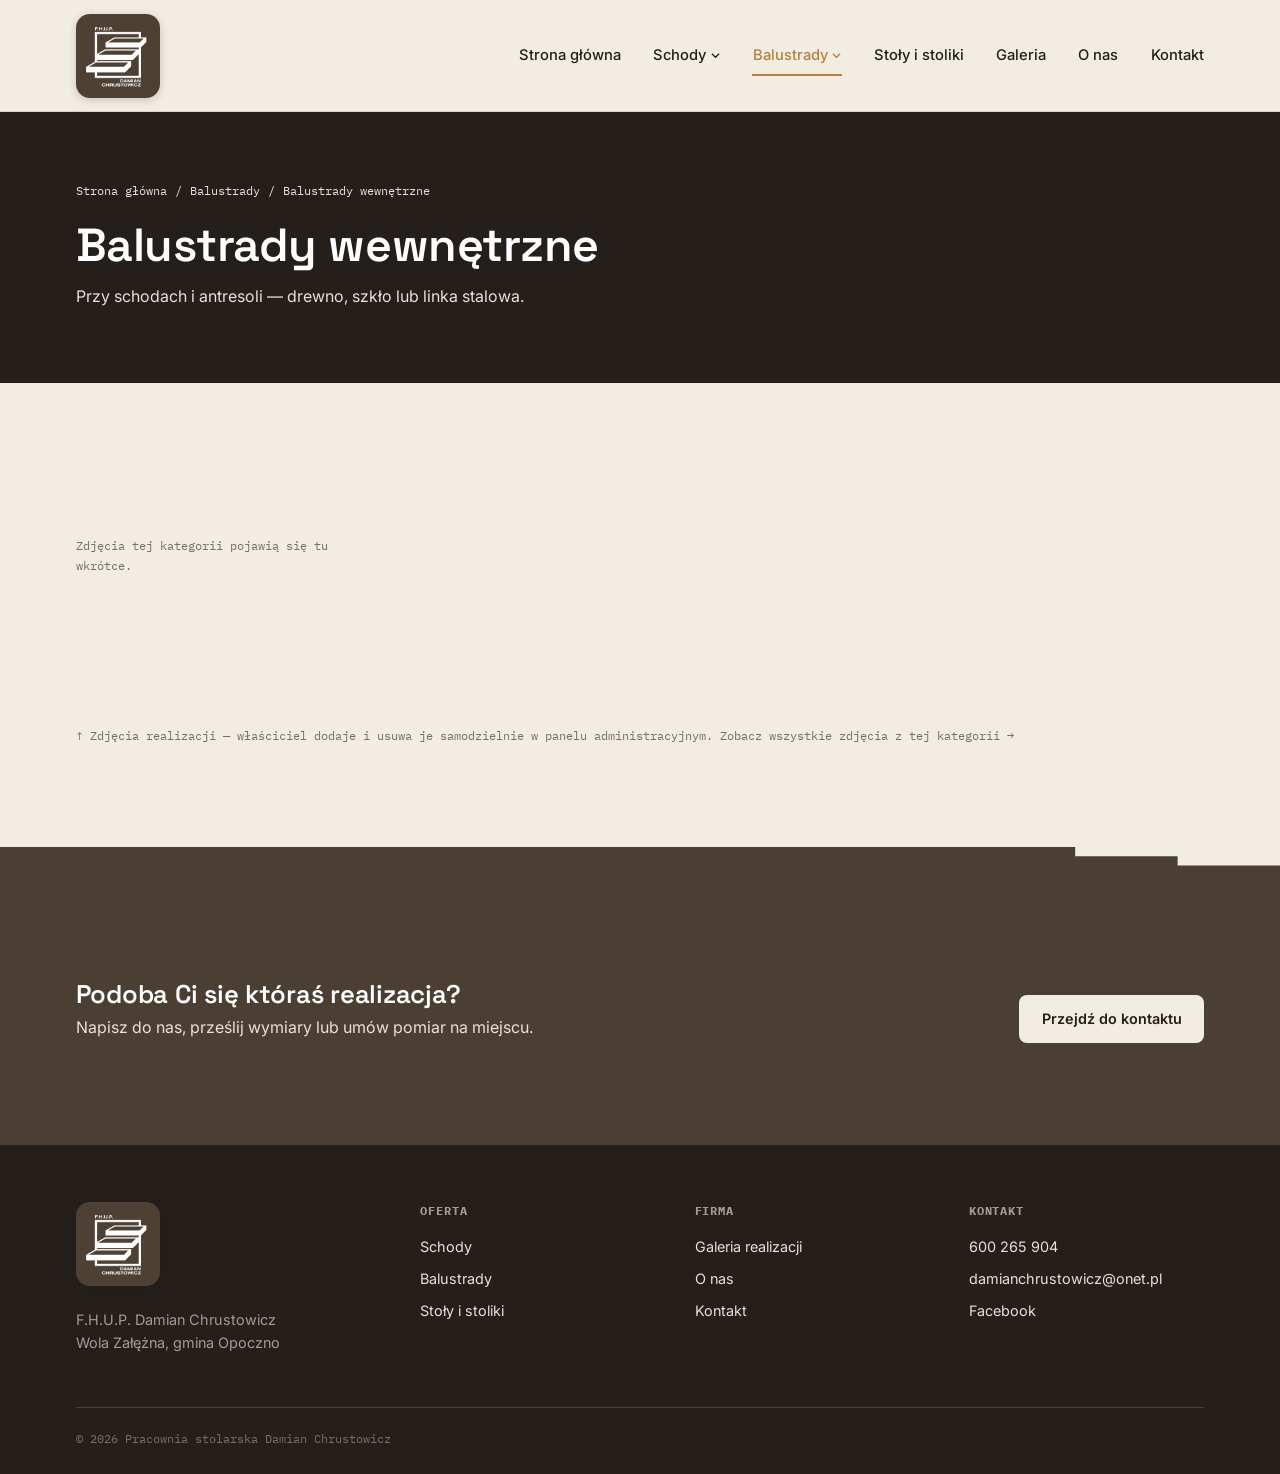
==== balustrady-wewnetrzne.html @ e5d3ef03 "wersja 1" ====
<!DOCTYPE html>
<html lang="pl">
<head>
<meta charset="UTF-8">
<meta name="viewport" content="width=device-width, initial-scale=1.0">
<title>Balustrady wewnętrzne | Pracownia stolarska Damian Chrustowicz</title>
<meta name="description" content="Przy schodach i antresoli — drewno, szkło lub linka stalowa.">
<link rel="icon" href="assets/img/logo.png">
<link rel="stylesheet" href="assets/css/style.css">
</head>
<body>

<header class="topbar">
  <div class="topbar-inner">
    <a href="index.html" class="brand">
      <span class="brand-mark"><img src="assets/img/logo.png" alt="Logo F.H.U.P. Damian Chrustowicz"></span>
    </a>
    <ul class="nav-desktop">
      <li><a href="index.html" class="nav-link">Strona główna</a></li>
      <li>
        <a href="schody.html" class="nav-link has-dropdown">Schody
          <svg class="caret" viewBox="0 0 10 6" fill="none"><path d="M1 1L5 5L9 1" stroke="currentColor" stroke-width="1.4"/></svg>
        </a>
        <div class="dropdown">
          <a href="schody-na-beton.html">Schody na beton<small>Okładziny na konstrukcję betonową</small></a>
          <a href="schody-na-konstrukcje.html">Schody na konstrukcję<small>Pełna konstrukcja od podstaw</small></a>
        </div>
      </li>
      <li>
        <a href="balustrady.html" class="nav-link has-dropdown">Balustrady
          <svg class="caret" viewBox="0 0 10 6" fill="none"><path d="M1 1L5 5L9 1" stroke="currentColor" stroke-width="1.4"/></svg>
        </a>
        <div class="dropdown">
          <a href="balustrady-zewnetrzne.html">Balustrady zewnętrzne<small>Taras, balkon, wejście</small></a>
          <a href="balustrady-wewnetrzne.html">Balustrady wewnętrzne<small>Przy schodach i antresoli</small></a>
        </div>
      </li>
      <li><a href="stoliki.html" class="nav-link">Stoły i stoliki</a></li>
      <li><a href="galeria.html" class="nav-link">Galeria</a></li>
      <li><a href="o-nas.html" class="nav-link">O nas</a></li>
      <li><a href="kontakt.html" class="nav-link">Kontakt</a></li>
    </ul>
    <button class="nav-toggle" aria-label="Otwórz menu" aria-expanded="false"><span></span></button>
  </div>
</header>

<section class="page-hero">
  <div class="wrap reveal is-visible">
    <p class="breadcrumbs"><a href="index.html">Strona główna</a> / <a href="balustrady.html">Balustrady</a> / <span>Balustrady wewnętrzne</span></p>
    <h1>Balustrady wewnętrzne</h1>
    <p>Przy schodach i antresoli — drewno, szkło lub linka stalowa.</p>
  </div>
</section>
<div class="stepped-divider to-cream" aria-hidden="true"></div>

<section class="section">
  <div class="wrap">
    <div class="gallery" id="gallery-root" data-category="Balustrady wewnętrzne" data-limit="8"></div>
    <p class="gallery-note">↑ Zdjęcia realizacji — właściciel dodaje i usuwa je samodzielnie w panelu administracyjnym. <a href="galeria.html?kat=Balustrady%20wewn%C4%99trzne">Zobacz wszystkie zdjęcia z tej kategorii →</a></p>
  </div>
</section>

<div class="stepped-divider flip to-taupe" aria-hidden="true"></div>
<section class="section taupe">
  <div class="wrap">
    <div class="cta-strip reveal" style="background:transparent;padding:0;">
      <div>
        <h3>Podoba Ci się któraś realizacja?</h3>
        <p>Napisz do nas, prześlij wymiary lub umów pomiar na miejscu.</p>
      </div>
      <a href="kontakt.html" class="btn btn-primary" style="background:#f2ede3;color:#241f1b;">Przejdź do kontaktu</a>
    </div>
  </div>
</section>

<footer class="site-footer">
  <div class="wrap">
    <div class="footer-grid">
      <div class="footer-brand">
        <span class="brand-mark" style="display:inline-flex;"><img src="assets/img/logo.png" alt="Logo F.H.U.P. Damian Chrustowicz" style="border-radius:8px;"></span>
        <p>F.H.U.P.  Damian Chrustowicz<br> Wola Załężna, gmina Opoczno</p>
      </div>
      <div>
        <h5>Oferta</h5>
        <ul>
          <li><a href="schody.html">Schody</a></li>
          <li><a href="balustrady.html">Balustrady</a></li>
          <li><a href="stoliki.html">Stoły i stoliki</a></li>
        </ul>
      </div>
      <div>
        <h5>Firma</h5>
        <ul>
        <li><a href="galeria.html">Galeria realizacji</a></li>
<li><a href="o-nas.html">O nas</a></li>
          <li><a href="kontakt.html">Kontakt</a></li>
        </ul>
      </div>
      <div>
        <h5>Kontakt</h5>
        <ul>
          <li><a href="tel:+48600265904">600 265 904</a></li>
          <li><a href="mailto:damianchrustowicz@onet.pl">damianchrustowicz@onet.pl</a></li>
          <li><a href="https://www.facebook.com/profile.php?id=61567282287597">Facebook</a></li>
        </ul>
      </div>
    </div>
    <div class="footer-bottom">
      <span>© <span data-year>2026</span> Pracownia stolarska Damian Chrustowicz</span>
    </div>
  </div>
</footer>

<script src="assets/js/script.js"></script>
<script src="assets/js/gallery.js"></script>
</body>
</html>
---- assets/css/style.css ----
/* ==========================================================================
   F.H.U.P. Damian Chrustowicz — system designu
   Paleta: espresso / taupe (marka) / kremowy / dąb / beton
   Typografia: Space Grotesk (display) + Inter (body) + IBM Plex Mono (dane)
   ========================================================================== */

@import url('https://fonts.googleapis.com/css2?family=Space+Grotesk:wght@400;500;600;700&family=Inter:wght@400;500;600&family=IBM+Plex+Mono:wght@400;500&display=swap');

:root{
  --espresso: #241f1b;
  --espresso-soft: #322a24;
  --taupe: #4b3f33;
  --taupe-light: #6b594a;
  --cream: #f2ede3;
  --cream-2: #e9e1d3;
  --paper: #faf7f1;
  --oak: #b8813f;
  --oak-light: #d9a862;
  --concrete: #a39c8f;
  --concrete-dark: #766f63;
  --white: #ffffff;
  --line: rgba(36,31,27,0.12);
  --line-light: rgba(250,247,241,0.16);

  --font-display: 'Space Grotesk', sans-serif;
  --font-body: 'Inter', sans-serif;
  --font-mono: 'IBM Plex Mono', monospace;

  --step: 1.6rem; /* jednostka bazowa nawiązująca do wysokości stopnia schodów */
  --container: 1180px;
  --topbar-h: 82px; /* nadpisywane dynamicznie z JS na podstawie realnej wysokości paska */

  --ease: cubic-bezier(.22,.61,.36,1);
}

*{ box-sizing: border-box; }
html{ scroll-behavior: smooth; overflow-x: hidden; width: 100%; }

body{
  margin:0;
  width: 100%;
  overflow-x: hidden; /* zabezpieczenie przed poziomym przewijaniem na mobile */
  font-family: var(--font-body);
  background: var(--cream);
  color: var(--espresso);
  -webkit-font-smoothing: antialiased;
  line-height: 1.6;
}
body.nav-open{ overflow: hidden; } /* blokada scrolla tła przy otwartym menu mobilnym */

img{ max-width:100%; display:block; }
a{ color:inherit; text-decoration:none; overflow-wrap: break-word; }
ul{ margin:0; padding:0; list-style:none; }
button{ font-family:inherit; cursor:pointer; }
h1,h2,h3,h4,p{ overflow-wrap: break-word; }

h1,h2,h3,h4{
  font-family: var(--font-display);
  font-weight: 600;
  line-height: 1.08;
  margin: 0;
  letter-spacing: -0.01em;
}

.eyebrow{
  font-family: var(--font-mono);
  font-size: 0.78rem;
  letter-spacing: 0.14em;
  text-transform: uppercase;
  color: var(--oak);
}

.wrap{
  max-width: var(--container);
  margin: 0 auto;
  padding: 0 1.6rem;
}

@media (prefers-reduced-motion: reduce){
  *{ animation-duration: 0.001ms !important; animation-iteration-count: 1 !important; transition-duration: 0.001ms !important; scroll-behavior: auto !important; }
}

/* Focus visibility */
a:focus-visible, button:focus-visible, input:focus-visible{
  outline: 2px solid var(--oak);
  outline-offset: 3px;
}

/* ==========================================================================
   Reveal on scroll
   ========================================================================== */
.reveal{
  opacity: 0;
  transform: translateY(28px);
  transition: opacity .8s var(--ease), transform .8s var(--ease);
}
.reveal.is-visible{
  opacity: 1;
  transform: translateY(0);
}
.reveal-stagger > *{ transition-delay: calc(var(--i, 0) * 90ms); }

/* ==========================================================================
   Top bar
   ========================================================================== */
.topbar{
  position: sticky;
  top: 0;
  z-index: 100;
  background: rgba(242,237,227,0.88);
  backdrop-filter: blur(10px);
  border-bottom: 1px solid var(--line);
  transition: background .3s var(--ease);
}
.topbar-inner{
  display:flex;
  align-items:center;
  justify-content: space-between;
  gap: 1rem;
  padding: 0.85rem 1.6rem;
  max-width: var(--container);
  margin: 0 auto;
}
.brand{
  display:flex;
  align-items:center;
  gap: 0.7rem;
  min-width: 0; /* pozwala tekstowi się zawijać zamiast rozpychać nagłówek */
}
.brand-mark{
  width: 84px;
  height: 84px;
  border-radius: 14px;
  overflow: hidden;
  flex: none;
  box-shadow: 0 2px 8px rgba(36,31,27,0.2);
}
.brand-mark img{ width:100%; height:100%; object-fit: cover; }
.brand-text{
  font-family: var(--font-display);
  line-height: 1.2;
}
.brand-text strong{
  display:block;
  font-size: 1.12rem;
  font-weight: 700;
  letter-spacing: 0.01em;
}
.brand-text span{
  display:block;
  font-family: var(--font-mono);
  font-size: 0.7rem;
  letter-spacing: 0.06em;
  color: var(--concrete-dark);
  text-transform: uppercase;
}

.nav-desktop{
  display:flex;
  align-items:center;
  gap: clamp(1rem, 2.4vw, 2.1rem);
  flex-wrap: nowrap;
}
.nav-desktop > li{ position: relative; }
.nav-link{
  font-size: 0.92rem;
  font-weight: 500;
  padding: 0.4rem 0.05rem;
  position: relative;
}
.nav-link::after{
  content:'';
  position:absolute;
  left:0; right:100%;
  bottom: -2px;
  height: 2px;
  background: var(--oak);
  transition: right .28s var(--ease);
}
.nav-link:hover::after, .nav-link.active::after{ right:0; }
.nav-link.active{ color: var(--oak); }

.has-dropdown{ display:flex; align-items:center; gap:0.3rem; }
.caret{ width:9px; height:9px; transition: transform .25s var(--ease); }
li:hover .caret{ transform: rotate(180deg); }

.dropdown{
  position:absolute;
  top: 100%;
  left: -1rem;
  margin-top: 0.6rem;
  background: var(--paper);
  border: 1px solid var(--line);
  border-radius: 10px;
  padding: 0.5rem;
  min-width: 230px;
  box-shadow: 0 18px 36px -12px rgba(36,31,27,0.22);
  opacity:0;
  visibility: hidden;
  transform: translateY(6px);
  transition: opacity .22s var(--ease), transform .22s var(--ease), visibility .22s;
}
li:hover .dropdown, li:focus-within .dropdown{
  opacity:1; visibility: visible; transform: translateY(0);
}
.dropdown a{
  display:block;
  padding: 0.6rem 0.75rem;
  border-radius: 7px;
  font-size: 0.88rem;
}
.dropdown a:hover{ background: var(--cream-2); color: var(--oak); }
.dropdown small{
  display:block;
  font-family: var(--font-mono);
  font-size: 0.68rem;
  color: var(--concrete-dark);
  margin-top: 0.1rem;
}

.btn{
  display:inline-flex;
  align-items:center;
  gap:0.5rem;
  font-weight: 600;
  font-size: 0.9rem;
  padding: 0.72rem 1.35rem;
  border-radius: 8px;
  border: 1px solid transparent;
  transition: transform .25s var(--ease), background .25s var(--ease), border-color .25s var(--ease), color .25s var(--ease);
}
.btn-primary{
  background: var(--espresso);
  color: var(--cream);
}
.btn-primary:hover{ background: var(--oak); transform: translateY(-2px); }
.btn-ghost{
  border-color: var(--espresso);
  color: var(--espresso);
}
.btn-ghost:hover{ background: var(--espresso); color: var(--cream); transform: translateY(-2px); }
.btn-ghost.on-dark{ border-color: var(--line-light); color: var(--cream); }
.btn-ghost.on-dark:hover{ background: var(--cream); color: var(--espresso); }

.nav-toggle{
  display:none;
  width: 42px; height: 42px;
  border-radius: 8px;
  border: 1px solid var(--line);
  background: transparent;
  align-items:center;
  justify-content:center;
}
.nav-toggle span, .nav-toggle::before, .nav-toggle::after{
  content:'';
  display:block;
  width: 18px; height: 2px;
  background: var(--espresso);
  position:relative;
  transition: transform .25s var(--ease), opacity .25s var(--ease);
}
.nav-toggle::before{ position:absolute; transform: translateY(-6px); }
.nav-toggle::after{ position:absolute; transform: translateY(6px); }
.nav-toggle.is-open span{ opacity:0; }
.nav-toggle.is-open::before{ transform: rotate(45deg); }
.nav-toggle.is-open::after{ transform: rotate(-45deg); }

/* ==========================================================================
   Hero
   ========================================================================== */
.hero{
  position: relative;
  background: var(--espresso);
  color: var(--cream);
  overflow: hidden;
  padding: 5.5rem 0 0;
}
.hero-grid{
  display:grid;
  grid-template-columns: 1.05fr 0.95fr;
  gap: 2rem;
  align-items:center;
  max-width: var(--container);
  margin: 0 auto;
  padding: 0 1.6rem 4.5rem;
}
.hero h1{
  font-size: clamp(2.4rem, 5vw, 3.7rem);
  color: var(--white);
}
.hero h1 em{
  font-style: normal;
  color: var(--oak-light);
}
.hero p.lead{
  margin-top: 1.4rem;
  max-width: 46ch;
  color: var(--cream-2);
  font-size: 1.08rem;
}
.hero-cta{
  display:flex;
  gap: 0.9rem;
  margin-top: 2.2rem;
  flex-wrap: wrap;
}
.hero-meta{
  display:flex;
  gap: 2.2rem;
  margin-top: 3rem;
  padding-top: 1.6rem;
  border-top: 1px solid var(--line-light);
  flex-wrap: wrap;
}
.hero-meta div strong{
  display:block;
  font-family: var(--font-display);
  font-size: 1.5rem;
  color: var(--white);
}
.hero-meta div span{
  font-family: var(--font-mono);
  font-size: 0.7rem;
  letter-spacing: 0.06em;
  color: var(--concrete);
  text-transform: uppercase;
}

/* Signature staircase graphic — schody budujące się krok po kroku */
.stairs-signature{
  position: relative;
  height: 420px;
  display:flex;
  align-items:flex-end;
  justify-content:center;
}
.stairs-signature svg{ width:100%; height:100%; overflow: visible; }
.stair-step{
  opacity:0;
  transform: translateX(-24px);
  transition: opacity .7s var(--ease), transform .7s var(--ease);
}
.stairs-signature.is-visible .stair-step{ opacity:1; transform: translateX(0); }
.stairs-signature.is-visible .stair-step:nth-child(1){ transition-delay: .05s; }
.stairs-signature.is-visible .stair-step:nth-child(2){ transition-delay: .2s; }
.stairs-signature.is-visible .stair-step:nth-child(3){ transition-delay: .35s; }
.stairs-signature.is-visible .stair-step:nth-child(4){ transition-delay: .5s; }
.stairs-signature.is-visible .stair-step:nth-child(5){ transition-delay: .65s; }

/* Stepped divider — profil schodka jako granica sekcji */
.stepped-divider{
  --h: 46px;
  height: var(--h);
  background: var(--cream);
  clip-path: polygon(
    0 100%, 0 40%, 8% 40%, 8% 20%, 16% 20%, 16% 0,
    100% 0, 100% 100%
  );
}
.stepped-divider.flip{
  transform: scaleX(-1);
}
.stepped-divider.flipY{
  transform: scaleY(-1);
}
.stepped-divider.to-dark{ background: var(--espresso); }
.stepped-divider.to-taupe{ background: var(--taupe); }
.stepped-divider.to-cream{ background: var(--cream); }
.stepped-divider.to-paper{ background: var(--paper); }

/* ==========================================================================
   Section basics
   ========================================================================== */
.section{ padding: 5.5rem 0; }
.section-tight{ padding: 3.6rem 0; }
.section.dark{ background: var(--espresso); color: var(--cream); }
.section.taupe{ background: var(--taupe); color: var(--cream); }
.section.paper{ background: var(--paper); }

.section-head{
  display:flex;
  justify-content: space-between;
  align-items: flex-end;
  gap: 2rem;
  margin-bottom: 2.6rem;
  flex-wrap: wrap;
}
.section-head h2{ font-size: clamp(1.7rem, 3vw, 2.4rem); margin-top: 0.5rem; }
.section-head p{ max-width: 46ch; color: var(--concrete-dark); }
.section.dark .section-head p, .section.taupe .section-head p{ color: var(--cream-2); }

/* ==========================================================================
   Kategorie (karty)
   ========================================================================== */
.cat-grid{
  display:grid;
  grid-template-columns: repeat(3, 1fr);
  gap: 1.4rem;
}
.cat-grid.cols-2{ grid-template-columns: repeat(2, 1fr); max-width: 780px; }

.btn svg{ width: 17px; height: 17px; flex: none; }
.cat-card{
  position: relative;
  border-radius: 14px;
  overflow:hidden;
  aspect-ratio: 4/5;
  display:flex;
  flex-direction:column;
  justify-content:flex-end;
  background: linear-gradient(155deg, var(--taupe-light), var(--espresso));
  isolation: isolate;
  min-width: 0;
}
.cat-card::before{
  content:'';
  position:absolute; inset:0;
  background: linear-gradient(180deg, rgba(36,31,27,0) 35%, rgba(20,17,14,0.92) 100%);
  z-index:1;
}
.cat-card .cat-ph{
  position:absolute; inset:0;
  background-size: cover;
  background-position: center;
  transform: scale(1.02);
  transition: transform .6s var(--ease);
}
.cat-card:hover .cat-ph{ transform: scale(1.1); }
.cat-card-body{
  position: relative;
  z-index: 2;
  padding: 1.5rem;
  color: var(--white);
}
.cat-card-body .eyebrow{ color: var(--oak-light); }
.cat-card-body h3{ font-size: 1.35rem; margin-top: 0.35rem; }
.cat-card-body p{
  font-size: 0.88rem;
  color: var(--cream-2);
  margin: 0.5rem 0 0.9rem;
  max-width: 30ch;
}
.cat-link{
  display:inline-flex;
  align-items:center;
  gap: 0.4rem;
  font-family: var(--font-mono);
  font-size: 0.76rem;
  letter-spacing: 0.05em;
  text-transform: uppercase;
  color: var(--white);
  border-bottom: 1px solid rgba(255,255,255,0.4);
  padding-bottom: 2px;
  transition: gap .25s var(--ease), border-color .25s var(--ease);
}
.cat-card:hover .cat-link{ gap: 0.7rem; border-color: var(--oak-light); }

/* placeholder tekstury dla zdjęć (do podmiany przez klienta) */
.ph-schody{ background: repeating-linear-gradient(115deg, #8a6a45, #8a6a45 26px, #7a5d3d 26px, #7a5d3d 52px); }
.ph-balustrady{ background: repeating-linear-gradient(100deg, #3a4147, #3a4147 3px, #2c3237 3px, #2c3237 22px); }
.ph-stoliki{ background: repeating-linear-gradient(70deg, #9c8360, #9c8360 40px, #8c7451 40px, #8c7451 80px); }
.ph-photo{
  background: linear-gradient(135deg, #cbb693, #8a6a45);
}

/* ==========================================================================
   Podkategorie (chip listy)
   ========================================================================== */
.subcat-row{
  display:flex;
  gap: 0.8rem;
  flex-wrap: wrap;
  margin-top: 1.6rem;
}
.subcat-chip{
  font-family: var(--font-mono);
  font-size: 0.8rem;
  padding: 0.55rem 1rem;
  border: 1px solid var(--line);
  border-radius: 999px;
  transition: background .25s var(--ease), color .25s var(--ease), border-color .25s var(--ease);
}
.subcat-chip:hover, .subcat-chip.active{
  background: var(--espresso);
  color: var(--cream);
  border-color: var(--espresso);
}

/* ==========================================================================
   Galeria realizacji
   ========================================================================== */
.gallery{
  display:grid;
  grid-template-columns: repeat(4, 1fr);
  grid-auto-rows: 190px;
  gap: 1rem;
}
.gallery-item{
  position:relative;
  border-radius: 10px;
  overflow:hidden;
  background-size: cover;
  background-position: center;
}
.gallery-item.tall{ grid-row: span 2; }
.gallery-item.wide{ grid-column: span 2; }
.gallery-item .tag{
  position:absolute;
  left: 0.7rem; bottom: 0.7rem;
  font-family: var(--font-mono);
  font-size: 0.68rem;
  letter-spacing: 0.05em;
  text-transform: uppercase;
  color: var(--white);
  background: rgba(36,31,27,0.55);
  padding: 0.35rem 0.6rem;
  border-radius: 6px;
  backdrop-filter: blur(3px);
}
.gallery-note{
  margin-top: 1.2rem;
  font-family: var(--font-mono);
  font-size: 0.78rem;
  color: var(--concrete-dark);
}

/* ==========================================================================
   Proces
   ========================================================================== */
.process{
  display:grid;
  grid-template-columns: repeat(4, 1fr);
  gap: 1.4rem;
}
.process-item{
  padding: 1.6rem 1.4rem;
  border-radius: 12px;
  background: var(--paper);
  border: 1px solid var(--line);
  position: relative;
  min-width: 0;
}
.process-item .num{
  font-family: var(--font-mono);
  font-size: 0.78rem;
  color: var(--oak);
}
.process-item h4{ margin-top: 0.7rem; font-size: 1.05rem; color: var(--espresso); }
.process-item p{ margin-top: 0.5rem; font-size: 0.88rem; color: var(--concrete-dark); }

/* ==========================================================================
   Materiały pasek
   ========================================================================== */
.materials{
  display:flex;
  gap: 0;
  border-top: 1px solid var(--line-light);
  border-bottom: 1px solid var(--line-light);
  flex-wrap: wrap;
}
.materials div{
  flex: 1 1 200px;
  padding: 1.3rem 1.6rem;
  border-right: 1px solid var(--line-light);
}
.materials div:last-child{ border-right:none; }
.materials strong{ display:block; font-family: var(--font-display); font-size: 1.1rem; }
.materials span{ font-family: var(--font-mono); font-size: 0.72rem; color: var(--concrete); text-transform: uppercase; letter-spacing: .05em; }

/* ==========================================================================
   Opinie / cytat
   ========================================================================== */
.quote{
  max-width: 62ch;
  font-family: var(--font-display);
  font-size: clamp(1.3rem, 2.6vw, 1.9rem);
  line-height: 1.35;
}
.quote-by{
  margin-top: 1.2rem;
  font-family: var(--font-mono);
  font-size: 0.8rem;
  color: var(--concrete);
}

/* ==========================================================================
   CTA pasek
   ========================================================================== */
.cta-strip{
  display:flex;
  align-items:center;
  justify-content: space-between;
  gap: 1.6rem;
  flex-wrap: wrap;
  padding: 2.6rem;
  border-radius: 16px;
  background: var(--taupe);
  color: var(--white);
}
.cta-strip h3{ font-size: 1.6rem; }
.cta-strip p{ color: var(--cream-2); margin-top: 0.4rem; }

/* ==========================================================================
   Footer
   ========================================================================== */
.site-footer{
  background: var(--espresso);
  color: var(--cream-2);
  padding: 3.6rem 0 1.6rem;
}
.footer-grid{
  display:grid;
  grid-template-columns: 1.3fr 1fr 1fr 1fr;
  gap: 2.4rem;
  padding-bottom: 2.4rem;
  border-bottom: 1px solid var(--line-light);
}
.footer-grid > *{ min-width: 0; }
.footer-grid a{ overflow-wrap: anywhere; }
.footer-grid h5{
  font-family: var(--font-mono);
  font-size: 0.72rem;
  letter-spacing: 0.08em;
  text-transform: uppercase;
  color: var(--concrete);
  margin: 0 0 0.9rem;
}
.footer-grid li{ margin-bottom: 0.55rem; font-size: 0.9rem; }
.footer-grid a:hover{ color: var(--oak-light); }
.footer-brand p{ color: var(--concrete); font-size: 0.9rem; max-width: 32ch; margin-top: 0.9rem; }
.footer-bottom{
  display:flex;
  justify-content: space-between;
  padding-top: 1.4rem;
  font-family: var(--font-mono);
  font-size: 0.72rem;
  color: var(--concrete-dark);
  flex-wrap: wrap;
  gap: 0.6rem;
}

/* ==========================================================================
   Strony wewnętrzne — nagłówek podstrony
   ========================================================================== */
.page-hero{
  background: var(--espresso);
  color: var(--cream);
  padding: 3.4rem 0 3.6rem;
}
.breadcrumbs{
  font-family: var(--font-mono);
  font-size: 0.76rem;
  color: var(--concrete);
  display:flex;
  gap: 0.5rem;
  align-items:center;
  margin-bottom: 1.2rem;
}
.breadcrumbs a:hover{ color: var(--oak-light); }
.page-hero h1{ font-size: clamp(2rem, 4vw, 2.9rem); color: var(--white); }
.page-hero p{ margin-top: 0.9rem; max-width: 56ch; color: var(--cream-2); }

/* Dwie kolumny: treść + panel */
.two-col{
  display:grid;
  grid-template-columns: 1.4fr 1fr;
  gap: 3rem;
}
.two-col > *{ min-width: 0; }
.info-panel{
  background: var(--paper);
  border: 1px solid var(--line);
  border-radius: 14px;
  padding: 1.8rem;
  align-self: start;
  position: sticky;
  top: 6.5rem;
}
.info-panel h4{ font-size: 1rem; }
.info-panel ul{ margin-top: 1rem; }
.info-panel li{
  display:flex;
  justify-content: space-between;
  padding: 0.6rem 0;
  border-bottom: 1px dashed var(--line);
  font-size: 0.88rem;
}
.info-panel li:last-child{ border-bottom:none; }
.info-panel li span:first-child{ color: var(--concrete-dark); }
.info-panel li span:last-child{ font-family: var(--font-mono); }

.prose h3{ font-size: 1.3rem; margin-top: 2rem; }
.prose p{ color: var(--espresso); opacity: 0.85; margin-top: 0.8rem; }
.prose ul{ margin-top: 1rem; }
.prose li{
  padding-left: 1.3rem;
  position: relative;
  margin-bottom: 0.6rem;
  color: var(--espresso);
  opacity: 0.85;
}
.prose li::before{
  content:'';
  position:absolute; left:0; top: 0.55em;
  width: 7px; height:7px;
  background: var(--oak);
  border-radius: 1px;
  transform: rotate(45deg);
}

/* ==========================================================================
   Kontakt
   ========================================================================== */
.contact-grid{
  display:grid;
  grid-template-columns: 1fr 1fr;
  gap: 2.4rem;
  align-items: stretch;
}
.contact-card{
  background: var(--paper);
  border: 1px solid var(--line);
  border-radius: 16px;
  padding: 2.2rem;
  min-width: 0; /* pozwala kurczyć się poniżej szerokości tekstu (np. e-maila) zamiast wyjeżdżać poza siatkę */
}
.contact-row{
  display:flex;
  gap: 1rem;
  padding: 1.1rem 0;
  border-bottom: 1px solid var(--line);
  min-width: 0;
}
.contact-row:first-of-type{ padding-top: 0; }
.contact-row:last-of-type{ border-bottom:none; }
.contact-row .ic{
  width: 38px; height: 38px;
  border-radius: 8px;
  background: var(--cream-2);
  display:flex; align-items:center; justify-content:center;
  flex: none;
}
.contact-row .ic svg{ width:18px; height:18px; }
.contact-row > div{ min-width: 0; flex: 1 1 auto; }
.contact-row strong{ display:block; font-size: 0.7rem; text-transform:uppercase; letter-spacing:.06em; font-family: var(--font-mono); color: var(--concrete-dark); }
.contact-row a, .contact-row span.val{ font-size: 1.02rem; font-weight: 500; overflow-wrap: anywhere; }
.contact-row a:hover{ color: var(--oak); }

.map-frame{
  border-radius: 16px;
  overflow: hidden;
  border: 1px solid var(--line);
  min-height: 340px;
}
.map-frame iframe{ width:100%; height:100%; min-height: 340px; border:0; display:block; }

/* ==========================================================================
   O nas
   ========================================================================== */
.about-hero{
  display:grid;
  grid-template-columns: 1fr 1fr;
  gap: 3rem;
  align-items:center;
}
.about-hero > *{ min-width: 0; }
.stat-row{
  display:flex;
  gap: 2.2rem;
  margin-top: 2.2rem;
  flex-wrap: wrap;
}
.stat-row div strong{ display:block; font-family: var(--font-display); font-size: 2rem; }
.stat-row div span{ font-family: var(--font-mono); font-size: 0.72rem; text-transform:uppercase; color: var(--concrete-dark); letter-spacing:.05em; }

.values{
  display:grid;
  grid-template-columns: repeat(3,1fr);
  gap: 1.4rem;
}
.value-card{ padding: 1.7rem; border-radius: 12px; background: var(--paper); border: 1px solid var(--line); min-width: 0; }
.value-card .eyebrow{ }
.value-card h4{ margin-top: 0.6rem; font-size: 1.1rem; }
.value-card p{ margin-top: 0.5rem; font-size: 0.9rem; color: var(--concrete-dark); }

/* ==========================================================================
   Responsywność
   ========================================================================== */
@media (max-width: 1080px){
  .nav-desktop{
    position: fixed;
    top: var(--topbar-h);
    left: 0;
    right: 0;
    bottom: 0;
    width: 100%;
    max-width: 100vw;
    height: calc(100vh - var(--topbar-h));
    height: calc(100dvh - var(--topbar-h));
    background: var(--cream);
    flex-direction: column;
    align-items: stretch;
    padding: 1.6rem;
    gap: 0.3rem;
    margin: 0;
    transform: translateX(100%);
    visibility: hidden;
    transition: transform .35s var(--ease), visibility .35s var(--ease);
    overflow-y: auto;
    box-shadow: -12px 0 32px -18px rgba(36,31,27,0.35);
  }
  .nav-desktop.is-open{ transform: translateX(0); visibility: visible; }
  .nav-desktop > li{ width:100%; }
  .nav-link{ display:flex; align-items:center; justify-content:space-between; padding: 0.9rem 0; width:100%; border-bottom: 1px solid var(--line); }
  .dropdown{ position: static; opacity:1; visibility:visible; transform:none; box-shadow:none; margin: 0 0 0.4rem; display:none; border:none; padding-left: 0.6rem; min-width: 0; width:100%; }
  li.dd-open .dropdown{ display:block; }
  .nav-toggle{ display:flex; flex: none; }
  .cta-inline{ display:none; }
}

@media (max-width: 980px){
  .hero-grid{ grid-template-columns: 1fr; }
  .stairs-signature{ height: 260px; order: -1; }
  .cat-grid{ grid-template-columns: 1fr 1fr; }
  .process{ grid-template-columns: 1fr 1fr; }
  .footer-grid{ grid-template-columns: 1fr 1fr; }
  .two-col{ grid-template-columns: 1fr; }
  .info-panel{ position: static; }
  .contact-grid{ grid-template-columns: 1fr; }
  .about-hero{ grid-template-columns: 1fr; }
  .values{ grid-template-columns: 1fr 1fr; }
  .gallery{ grid-template-columns: repeat(2,1fr); }
  .gallery-item.wide{ grid-column: span 2; }
}

@media (max-width: 720px){
  .cat-grid{ grid-template-columns: 1fr; }
  .cat-grid.cols-2{ grid-template-columns: 1fr; }
  .process{ grid-template-columns: 1fr; }
  .footer-grid{ grid-template-columns: 1fr 1fr; gap: 1.8rem; }
  .values{ grid-template-columns: 1fr; }
  .materials{ flex-direction: column; }
  .materials div{ border-right:none; border-bottom: 1px solid var(--line-light); }
  .gallery{ grid-template-columns: 1fr 1fr; grid-auto-rows: 150px; }
  .cta-strip{ flex-direction: column; align-items:flex-start; }
}

@media (max-width: 480px){
  .wrap{ padding: 0 1.1rem; }
  .topbar-inner{ padding: 0.7rem 1.1rem; }
  .brand-mark{ width: 60px; height: 60px; border-radius: 11px; }
  .section{ padding: 3.6rem 0; }
  .hero{ padding-top: 4.4rem; }
  .hero-meta{ gap: 1.4rem; }
  .footer-grid{ grid-template-columns: 1fr; gap: 1.6rem; }
  .footer-bottom{ flex-direction: column; align-items:flex-start; }
  .gallery{ grid-template-columns: 1fr; grid-auto-rows: 190px; }
  .gallery-item.wide, .gallery-item.tall{ grid-column: span 1; grid-row: span 1; }
  .cta-strip{ padding: 1.8rem; }
  .contact-card, .value-card, .info-panel{ padding: 1.4rem; }
}

/* ==========================================================================
   Sekcja "Oceń nas na Google" (plakietka oceny + przycisk)
   ========================================================================== */
.reviews-box{
  max-width: 560px;
  margin: 0 auto;
  text-align: center;
  display: flex;
  flex-direction: column;
  align-items: center;
  gap: 1.1rem;
}
.reviews-box h2{
  font-size: clamp(1.5rem, 2.6vw, 2rem);
  margin: 0;
}
.reviews-box p{
  color: var(--concrete-dark);
  margin: 0;
}
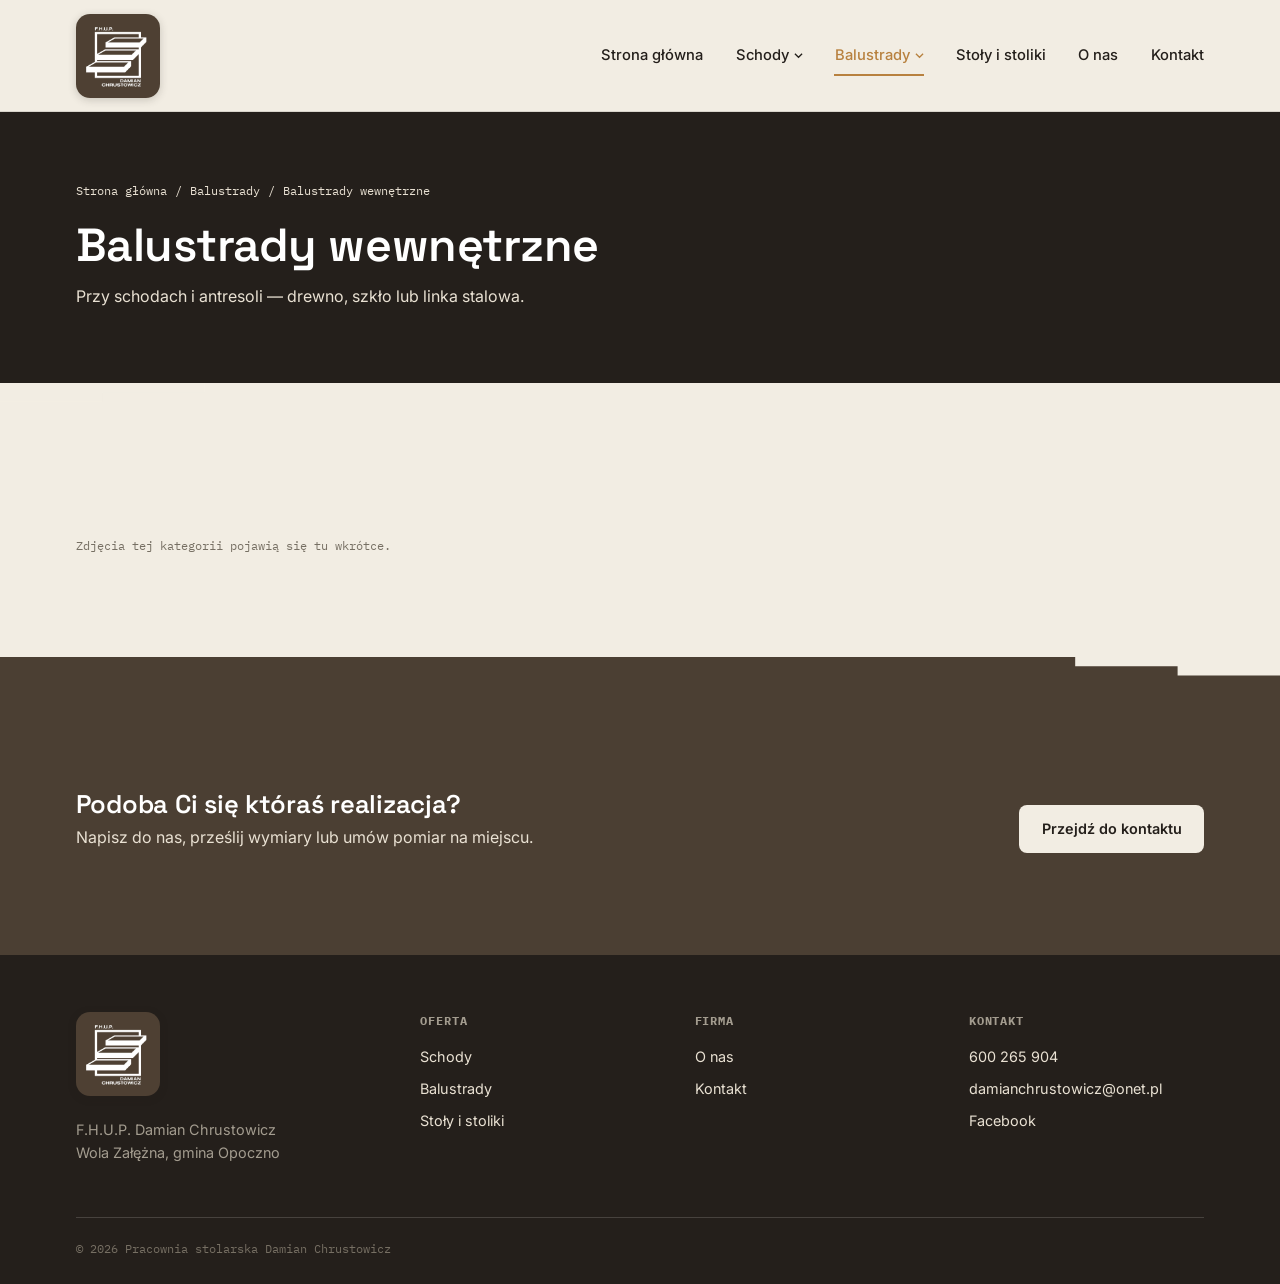
==== commit 20389fec: "poprawki galerii" ====
--- a/balustrady-wewnetrzne.html
+++ b/balustrady-wewnetrzne.html
@@ -35,9 +35,7 @@
           <a href="balustrady-wewnetrzne.html">Balustrady wewnętrzne<small>Przy schodach i antresoli</small></a>
         </div>
       </li>
-      <li><a href="stoliki.html" class="nav-link">Stoły i stoliki</a></li>
-      <li><a href="galeria.html" class="nav-link">Galeria</a></li>
-      <li><a href="o-nas.html" class="nav-link">O nas</a></li>
+      <li><a href="stoliki.html" class="nav-link">Stoły i stoliki</a></li>      <li><a href="o-nas.html" class="nav-link">O nas</a></li>
       <li><a href="kontakt.html" class="nav-link">Kontakt</a></li>
     </ul>
     <button class="nav-toggle" aria-label="Otwórz menu" aria-expanded="false"><span></span></button>
@@ -55,9 +53,7 @@
 
 <section class="section">
   <div class="wrap">
-    <div class="gallery" id="gallery-root" data-category="Balustrady wewnętrzne" data-limit="8"></div>
-    <p class="gallery-note">↑ Zdjęcia realizacji — właściciel dodaje i usuwa je samodzielnie w panelu administracyjnym. <a href="galeria.html?kat=Balustrady%20wewn%C4%99trzne">Zobacz wszystkie zdjęcia z tej kategorii →</a></p>
-  </div>
+    <div class="gallery gallery-full" id="gallery-root" data-category="Balustrady wewnętrzne" data-limit="8"></div>  </div>
 </section>
 
 <div class="stepped-divider flip to-taupe" aria-hidden="true"></div>
@@ -90,9 +86,7 @@
       </div>
       <div>
         <h5>Firma</h5>
-        <ul>
-        <li><a href="galeria.html">Galeria realizacji</a></li>
-<li><a href="o-nas.html">O nas</a></li>
+        <ul><li><a href="o-nas.html">O nas</a></li>
           <li><a href="kontakt.html">Kontakt</a></li>
         </ul>
       </div>
--- a/assets/css/style.css
+++ b/assets/css/style.css
@@ -522,6 +522,26 @@
   font-family: var(--font-mono);
   font-size: 0.78rem;
   color: var(--concrete-dark);
+}
+
+/* Wariant jednokolumnowy — pełna galeria na stronach kategorii:
+   większe zdjęcia, jedna kolumna, jedno pod drugim, z ładnym odstępem. */
+.gallery-full{
+  grid-template-columns: 1fr;
+  grid-auto-rows: auto;
+  gap: 2.2rem;
+  max-width: 780px;
+}
+.gallery-full .gallery-item{
+  border-radius: 12px;
+  aspect-ratio: 4 / 3;
+}
+.gallery-full .gallery-item.tall,
+.gallery-full .gallery-item.wide{ grid-row: auto; grid-column: auto; }
+.gallery-full .gallery-item .tag{
+  left: 1rem; bottom: 1rem;
+  font-size: 0.72rem;
+  padding: 0.4rem 0.7rem;
 }
 
 /* ==========================================================================
@@ -842,6 +862,7 @@
   .materials{ flex-direction: column; }
   .materials div{ border-right:none; border-bottom: 1px solid var(--line-light); }
   .gallery{ grid-template-columns: 1fr 1fr; grid-auto-rows: 150px; }
+  .gallery-full{ gap: 1.6rem; }
   .cta-strip{ flex-direction: column; align-items:flex-start; }
 }
 
@@ -856,6 +877,7 @@
   .footer-bottom{ flex-direction: column; align-items:flex-start; }
   .gallery{ grid-template-columns: 1fr; grid-auto-rows: 190px; }
   .gallery-item.wide, .gallery-item.tall{ grid-column: span 1; grid-row: span 1; }
+  .gallery-full{ gap: 1.4rem; }
   .cta-strip{ padding: 1.8rem; }
   .contact-card, .value-card, .info-panel{ padding: 1.4rem; }
 }
